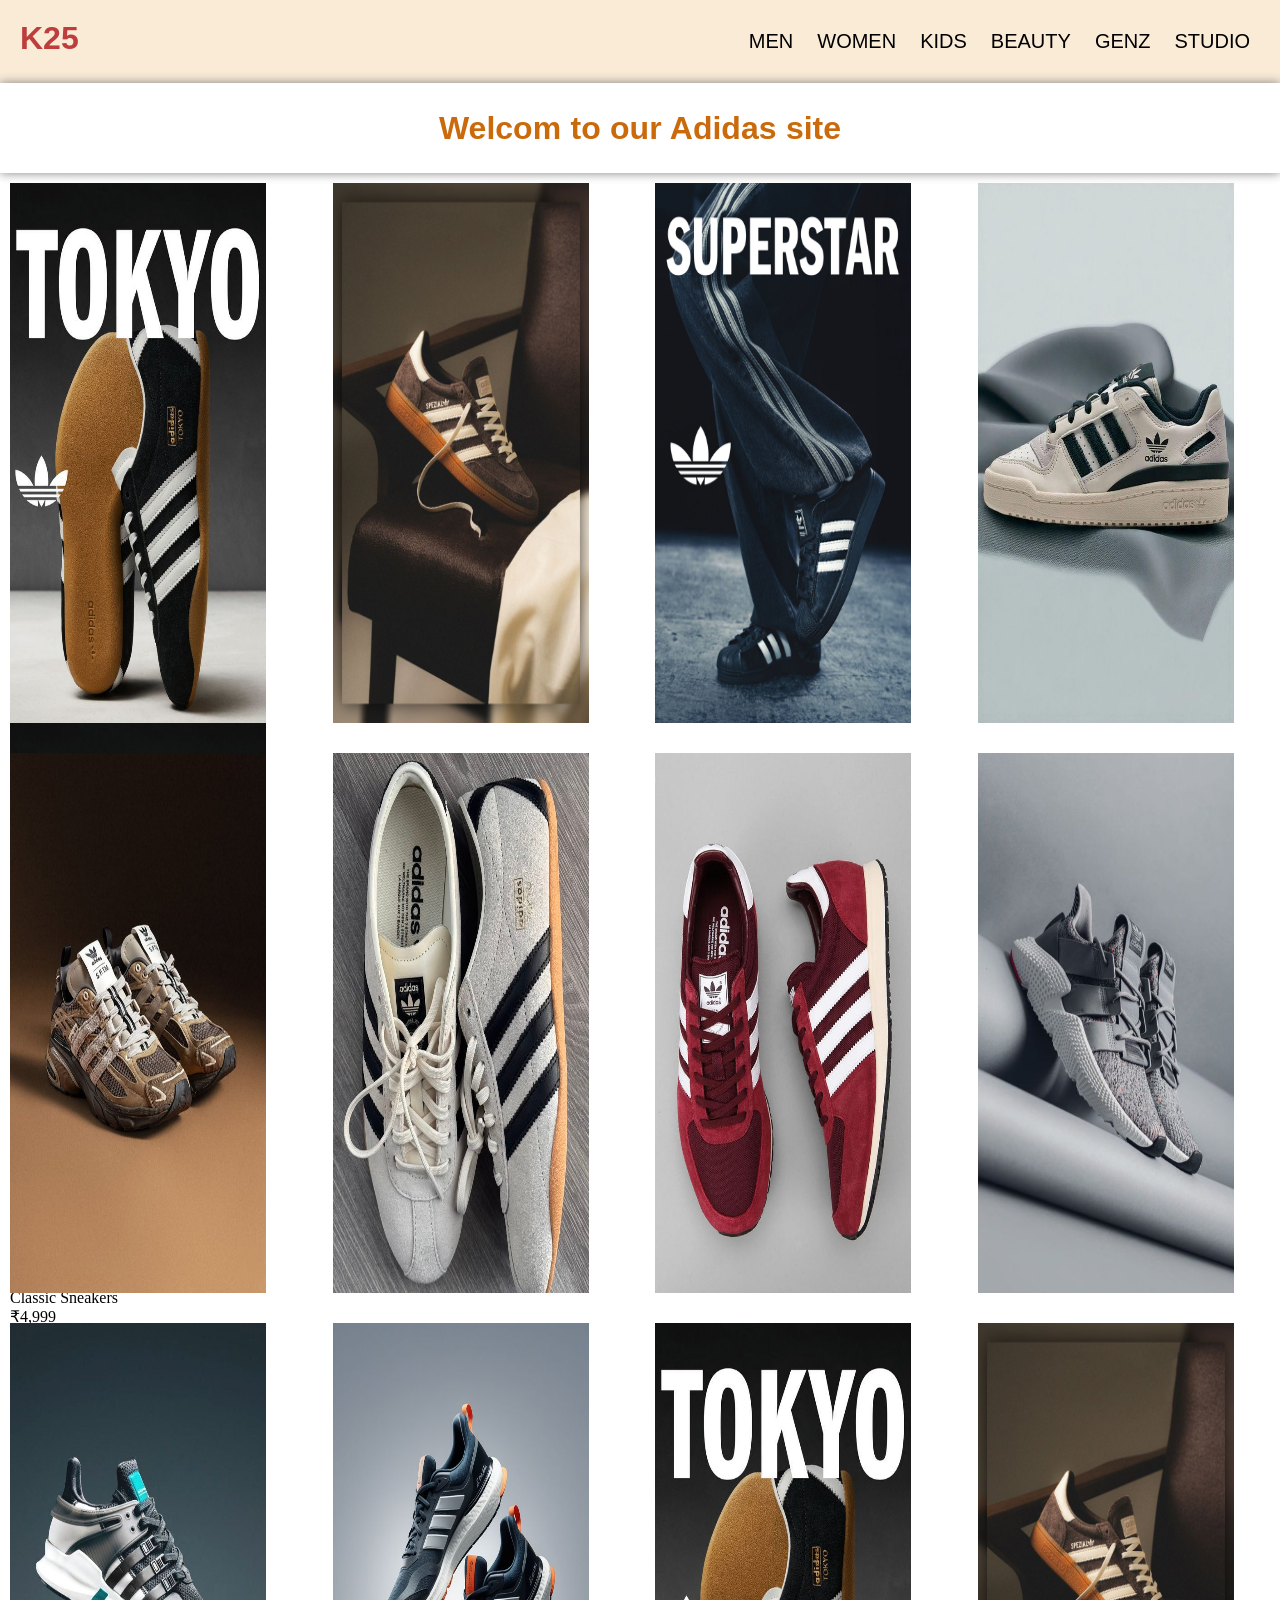
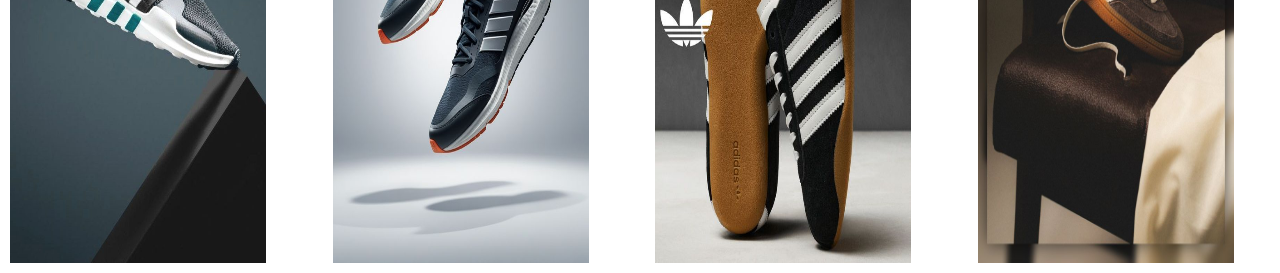
==== shoping/Adidas.html @ 26cac121 "Add files via upload" ====
<!doctype html>
<html lang="en">
  <head>
    <meta charset="UTF-8" />
    <meta name="viewport" content="width=device-width, initial-scale=1.0" />
    <title>Adidas site</title>
    <link rel="stylesheet" href="adidas.0.css" />
  </head>
  <body>
    <div class="navbar">
      <nav class="logo">K25</nav>
      <nav class="main-nav">
        <a href="http://#" target="_blank" rel="noopener noreferrer">MEN</a>
        <a href="http://#" target="_blank" rel="noopener noreferrer">WOMEN</a>
        <a href="http://#" target="_blank" rel="noopener noreferrer">KIDS</a>
        <a href="http://#" target="_blank" rel="noopener noreferrer">BEAUTY</a>
        <a href="http://#" target="_blank" rel="noopener noreferrer">GENZ</a>
        <a href="http://#" target="_blank" rel="noopener noreferrer">STUDIO</a>
      </nav>
    </div>
    <div class="welcome"><h1>Welcom to our Adidas site</h1></div>


    <div class="product">
      <div class="adi-shoes">
        <img src="Adidas img/1.jpg" alt="" />
        <div class="info">
          <img src="Adidas img/1.jpg" />
          <div>
            <h3>Adidas Superstar</h3>
            <p>Classic Sneakers</p>
            <p>₹4,999</p>
          </div>
        </div>
      </div>
      <div class="adi-shoes"><img src="Adidas img/2.jpg" alt="" /></div>
      <div class="adi-shoes"><img src="Adidas img/3.jpg" alt="" /></div>
      <div class="adi-shoes"><img src="Adidas img/4.jpg" alt="" /></div>
      <div class="adi-shoes"><img src="Adidas img/5.jpg" alt="" /></div>
      <div class="adi-shoes"><img src="Adidas img/6.jpg" alt="" /></div>
      <div class="adi-shoes"><img src="Adidas img/7.jpg" alt="" /></div>
      <div class="adi-shoes"><img src="Adidas img/8.jpg" alt="" /></div>
      <div class="adi-shoes"><img src="Adidas img/9.jpg" alt="" /></div>
      <div class="adi-shoes"><img src="Adidas img/10.jpg" alt="" /></div>
      <div class="adi-shoes"><img src="Adidas img/1.jpg" alt="" /></div>
      <div class="adi-shoes"><img src="Adidas img/2.jpg" alt="" /></div>
    </div>
  </body>
</html>
---- shoping/adidas.0.css ----
*{
    margin: 0;
    padding: 0;
    box-sizing: border-box;
    text-decoration: none;
    
}
body{
    /* background-color: rgb(40, 0, 0); */
}
hr{
    width: 100vw;
    height: 3px;
    background-color: #000;
}
/* body{background-color: black; */
    
    /* height: 100vh;
    background: linear-gradient(
        to bottom,
        black 0%,
        grey 100%
    ); */

.logo{
    margin: 20px;
    font-weight: 600;
    color: rgb(190, 62, 62);
    font-size: 2rem;
    font-family: 'Franklin Gothic Medium', 'Arial Narrow', Arial, sans-serif;
}

.navbar{
    
    width: 100vw;
    max-height: 20%;
    background-color: antiquewhite;
    display: flex;
    justify-content: space-between;
    
}
.main-nav{
    margin: 20px;
    padding: 10px;
    word-spacing: 20px;
}
.main-nav a{
    color: #000;
    font-weight: 00;
    font-size: 20px;
    font-family: 'Gill Sans', 'Gill Sans MT', Calibri, 'Trebuchet MS', sans-serif;
    
}
.main-nav a:hover{
    color: rgb(167, 82, 2);
    text-decoration: underline;
    font-size: 1.2rem;
}
.welcome{
    width: 100vw;
    
}
.welcome h1{
    
    display: flex;
    align-items: center;
    height: 10vh;
    border: 0 solid none;
    box-shadow: 0 0 10px grey;
    color: rgb(202, 106, 10);
    
    justify-content: center;
    backdrop-filter: blur(10px);
    background: transparent ;
    font-family: sans-serif;
    word-spacing: 0.5px;
      
}
.product{
    /* border: 2px solid #000;
    flex-wrap: wrap;
    display: flex; */
    
    display: grid;
    grid-template-columns: repeat(4, 1fr);
    gap: 30px;
    margin: 10px;

     /* overflow: hidden; */
    /* flex-wrap: wrap; */ 
    /* margin: 40px; */
    
    
}
.adi-shoes{
    display: flex;
    flex-wrap: wrap;
    /* border: 2px solid #000; */
    width: 20vw;
    height: 60vh;
}
.adi-shoes img{
    width: 20vw;
    height: 60vh;
    
}









/* .adi-shoes {
    position: relative;
    width: 300px;
}

.adi-shoes > img {
    width: 100%;
    display: block;
}


.info {
    display: none;
    position: absolute;
    top: 100%;
    left: 0;

    width: 280px;
    padding: 10px;
    background: white;
    border: 1px solid black;
    box-shadow: 0 4px 10px rgba(0,0,0,0.2);
    
}


.info img {
    width: 70px;
    height: 70px;
    object-fit: cover;
    float: left;
    margin-right: 10px;
   
}


.adi-shoes:hover .info {
    display: block;
    
} */
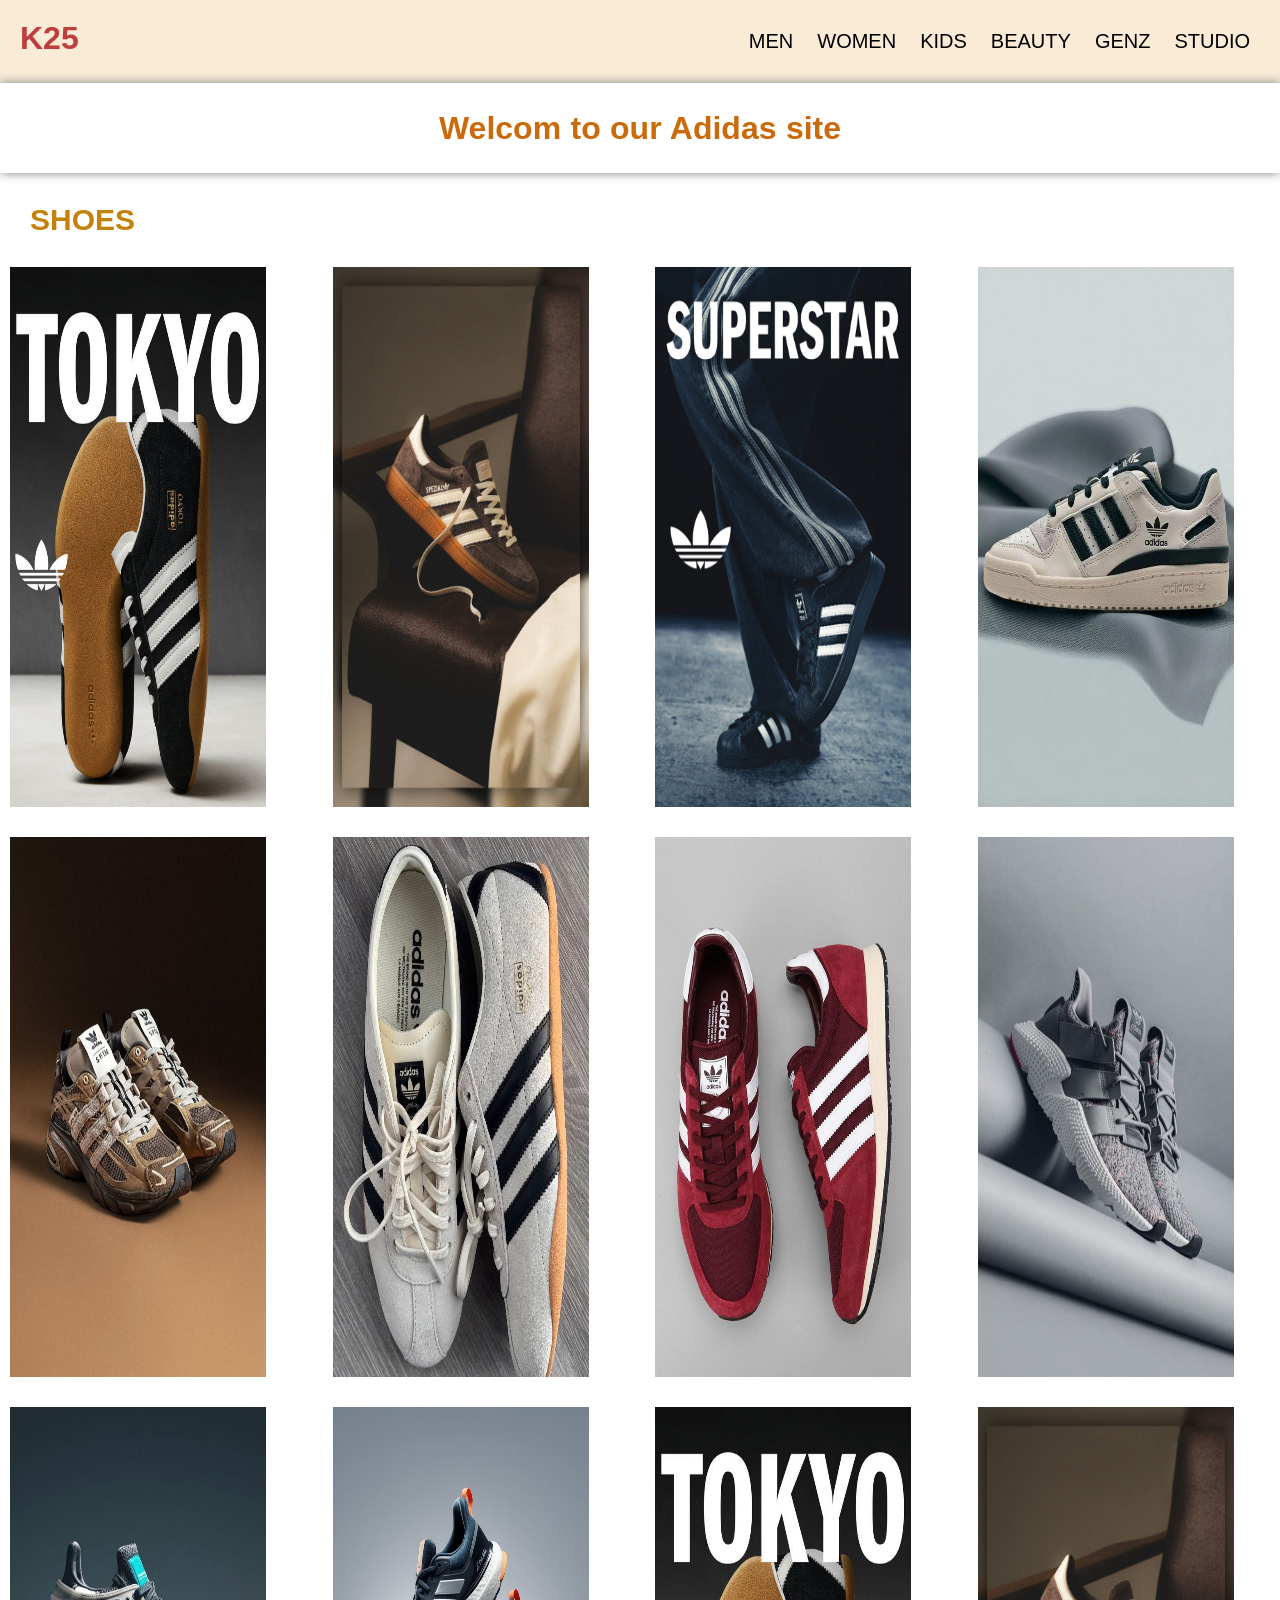
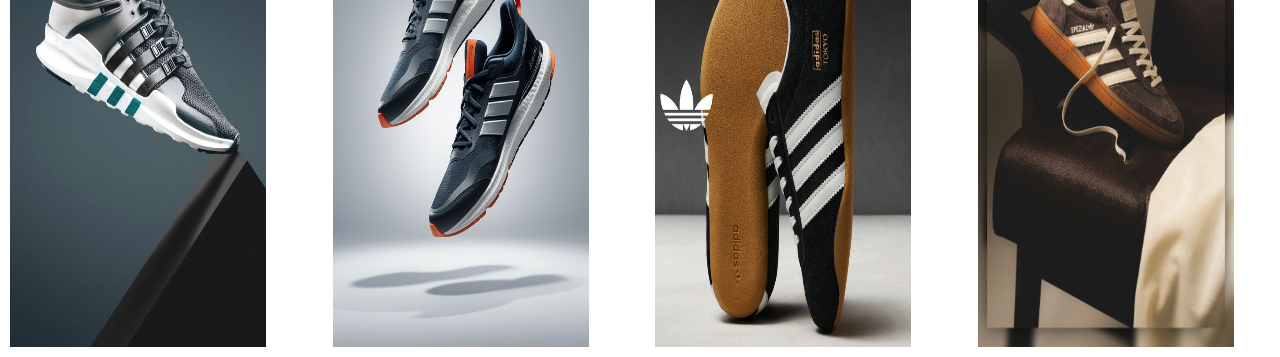
==== commit b7080b5e: "Add files via upload" ====
--- a/shoping/Adidas.html
+++ b/shoping/Adidas.html
@@ -20,30 +20,77 @@
     </div>
     <div class="welcome"><h1>Welcom to our Adidas site</h1></div>
 
+    <div class="shoes-heading"><h2>SHOES</h2></div>
 
     <div class="product">
-      <div class="adi-shoes">
+      <div class="adi-shoes" onclick="openDetails(0)">
         <img src="Adidas img/1.jpg" alt="" />
-        <div class="info">
-          <img src="Adidas img/1.jpg" />
-          <div>
-            <h3>Adidas Superstar</h3>
-            <p>Classic Sneakers</p>
-            <p>₹4,999</p>
-          </div>
-        </div>
       </div>
-      <div class="adi-shoes"><img src="Adidas img/2.jpg" alt="" /></div>
-      <div class="adi-shoes"><img src="Adidas img/3.jpg" alt="" /></div>
-      <div class="adi-shoes"><img src="Adidas img/4.jpg" alt="" /></div>
-      <div class="adi-shoes"><img src="Adidas img/5.jpg" alt="" /></div>
-      <div class="adi-shoes"><img src="Adidas img/6.jpg" alt="" /></div>
-      <div class="adi-shoes"><img src="Adidas img/7.jpg" alt="" /></div>
-      <div class="adi-shoes"><img src="Adidas img/8.jpg" alt="" /></div>
-      <div class="adi-shoes"><img src="Adidas img/9.jpg" alt="" /></div>
-      <div class="adi-shoes"><img src="Adidas img/10.jpg" alt="" /></div>
-      <div class="adi-shoes"><img src="Adidas img/1.jpg" alt="" /></div>
-      <div class="adi-shoes"><img src="Adidas img/2.jpg" alt="" /></div>
+
+      <div class="adi-shoes" onclick="openDetails(1)">
+        <img src="Adidas img/2.jpg" alt="" />
+      </div>
+
+      <div class="adi-shoes" onclick="openDetails(2)">
+        <img src="Adidas img/3.jpg" alt="" />
+      </div>
+
+      <div class="adi-shoes" onclick="openDetails(3)">
+        <img src="Adidas img/4.jpg" alt="" />
+      </div>
+
+      <div class="adi-shoes" onclick="openDetails(4)">
+        <img src="Adidas img/5.jpg" alt="" />
+      </div>
+
+      <div class="adi-shoes" onclick="openDetails(5)">
+        <img src="Adidas img/6.jpg" alt="" />
+      </div>
+
+      <div class="adi-shoes" onclick="openDetails(6)">
+        <img src="Adidas img/7.jpg" alt="" />
+      </div>
+
+      <div class="adi-shoes" onclick="openDetails(7)">
+        <img src="Adidas img/8.jpg" alt="" />
+      </div>
+
+      <div class="adi-shoes" onclick="openDetails(8)">
+        <img src="Adidas img/9.jpg" alt="" />
+      </div>
+
+      <div class="adi-shoes" onclick="openDetails(9)">
+        <img src="Adidas img/10.jpg" alt="" />
+      </div>
+
+      <div class="adi-shoes" onclick="openDetails(10)">
+        <img src="Adidas img/1.jpg" alt="" />
+      </div>
+
+      <div class="adi-shoes" onclick="openDetails(11)">
+        <img src="Adidas img/2.jpg" alt="" />
+      </div>
     </div>
+    <div class="details" id="details">
+      <!-- CANCEL BUTTON -->
+      <button class="cancel" onclick="closeDetails()">✕</button>
+
+      <img id="detailImage" src="" alt="" />
+
+      <h2 id="detailTitle"></h2>
+
+      <p id="detailDescription"></p>
+
+      <p id="detailBest_for"></p>
+
+      <p id="detailStyle"></p>
+
+      <p id="detailBrand"></p>
+
+      <p id="detailPrice"></p>
+
+    </div>
+
+    <script src="imagestest.js"></script>
   </body>
 </html>
--- a/shoping/adidas.0.css
+++ b/shoping/adidas.0.css
@@ -76,6 +76,18 @@
     word-spacing: 0.5px;
       
 }
+.shoes-heading{
+    display: flex;
+    color: rgb(197, 129, 10);
+    margin: 30px;
+}
+.shoes-heading h2{
+    font-size: 30px;
+    font-family: 'Segoe UI', Tahoma, Geneva, Verdana, sans-serif;
+}
+.shoes-heading h2:hover{
+    color: rgb(113, 81, 2);
+}
 .product{
     /* border: 2px solid #000;
     flex-wrap: wrap;
@@ -85,6 +97,7 @@
     grid-template-columns: repeat(4, 1fr);
     gap: 30px;
     margin: 10px;
+    
 
      /* overflow: hidden; */
     /* flex-wrap: wrap; */ 
@@ -98,6 +111,7 @@
     /* border: 2px solid #000; */
     width: 20vw;
     height: 60vh;
+    cursor: pointer;
 }
 .adi-shoes img{
     width: 20vw;
@@ -107,8 +121,99 @@
 
 
 
-
-
+.details {
+    display: none;
+
+    position: fixed;
+
+    top: 0;
+    right: 0;
+
+    width: 50vw;
+    height: 100vh;
+
+    background: white;
+
+    padding: 30px;
+
+    z-index: 1000;
+
+    box-shadow: -5px 0 20px rgba(0, 0, 0, 0.4);
+
+    overflow-y: auto;
+}
+
+
+/* SHOW PANEL */
+
+.details.active {
+    display: block;
+}
+
+
+/* IMAGE INSIDE DETAILS */
+
+.details > img {
+    width: 100%;
+    height: 350px;
+
+    object-fit: cover;
+
+    border-radius: 10px;
+}
+
+
+/* TITLE */
+
+.details h2 {
+    font-size: 32px;
+
+    margin-top: 20px;
+    margin-bottom: 15px;
+}
+
+
+/* TEXT */
+
+.details p {
+    font-size: 18px;
+
+    line-height: 1.6;
+
+    margin-bottom: 10px;
+}
+
+
+/* CANCEL BUTTON */
+
+.cancel {
+    position: absolute;
+
+    top: 15px;
+    right: 20px;
+
+    width: 45px;
+    height: 45px;
+
+    border: none;
+
+    border-radius: 50%;
+
+    background: white;
+
+    font-size: 25px;
+
+    cursor: pointer;
+
+    z-index: 1100;
+}
+
+
+/* CANCEL HOVER */
+
+.cancel:hover {
+    background: #ddd;
+}
 
 
 
